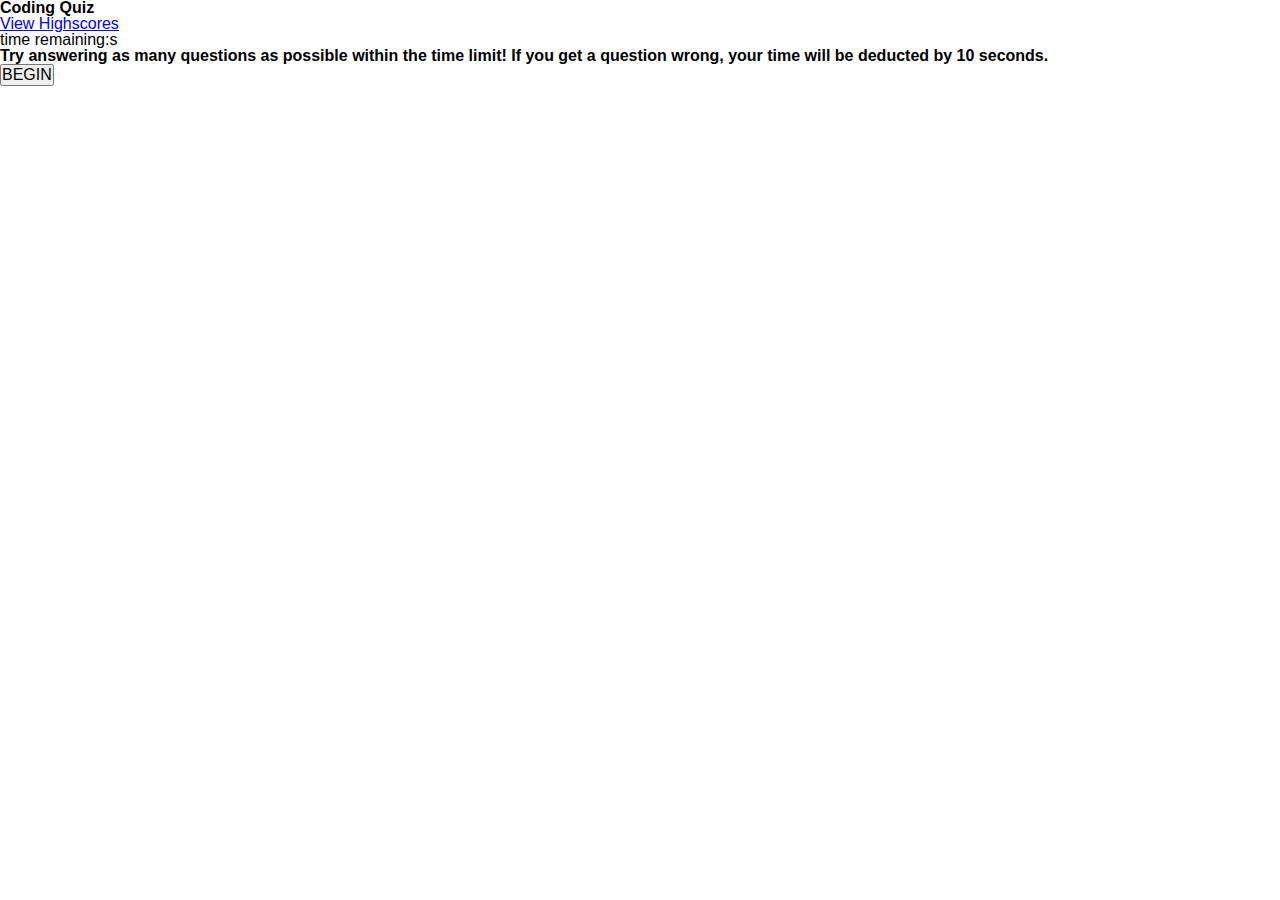
==== index.html @ ee114837 "Basic structure" ====
<!DOCTYPE html>

<html>
    <head>
        <meta charset="utf-8">
        <meta http-equiv="X-UA-Compatible" content="IE=edge">
        <title>JavaScript Quiz</title>
        <meta name="JavaScript Quiz" content="JavaScript Quiz for beginners mulltiple choice highscores timer">
        <meta name="viewport" content="width=device-width, initial-scale=1">
        <link rel="stylesheet" href="./assets/css/reset.css">
        <link rel="stylesheet" href="./assets/css/stylesheet.css">
    </head>
    <body>
        <header>
        <h1>Coding Quiz</h1>
        <div>
            <div id = "highscore"><a href=highscores.html>View Highscores</a></div>
            <div id = "timer">time remaining:<span id="seconds"></span>s</div>
        </div>
        </header>

        <section id = "rules">
            <h3>Try answering as many questions as possible within the time limit! 
                If you get a question wrong, your time will be deducted by 10 seconds.</h3>
            <button id="begin">BEGIN</button>
        </section>

        <section id = "quiz" class="hidden">
            <h3 id = "question"></h3>
            <button id ="answer0" class= "choice"></button>
            <button id ="answer1" class= "choice"></button>
            <button id ="answer2" class= "choice"></button>
            <button id ="answer3" class= "choice"></button>
        </section>
        
        <section id="allDone" class = "hidden">
            <h3>All done!</h3>
            <div id = "userInfo">
                <label id="initials"> Enter initials to view score!<input type = "text" placeholder="Inital here"></label>
                <p id="finalScore"></p>
                <input type="submit" value="Submit" id="submit"/>
            </div>
        </section>
        <script src="./assets/js/script.js" async defer></script>
    </body>
</html>
---- assets/css/stylesheet.css ----
:root {
    --background-colour: #EDF2F4;
    --text-colour: #2B2D42;
    --highlight-colour: #EF233C;
}



.hidden {
display:none;
};
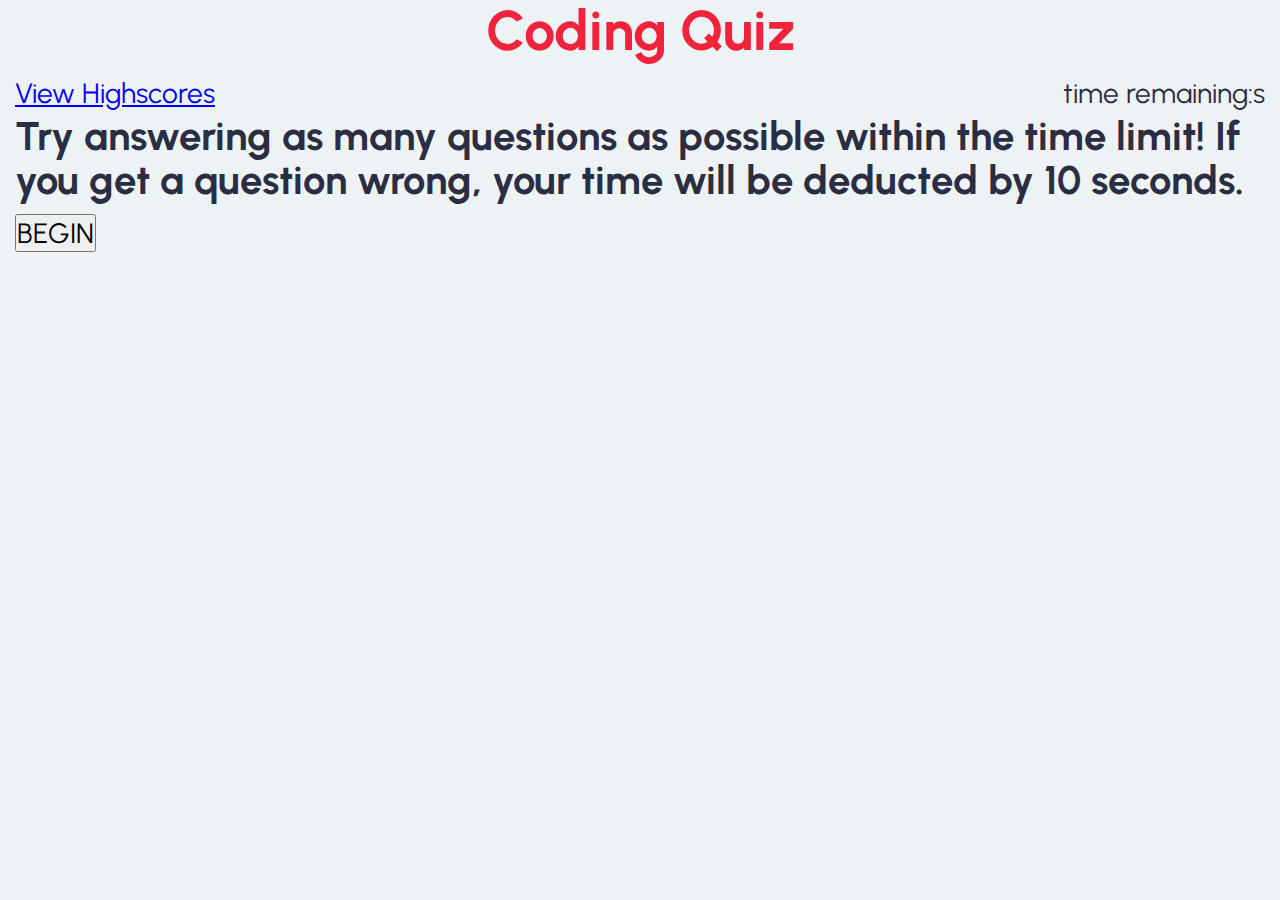
==== commit 17dd08b0: "Basic CSS" ====
--- a/index.html
+++ b/index.html
@@ -9,11 +9,14 @@
         <meta name="viewport" content="width=device-width, initial-scale=1">
         <link rel="stylesheet" href="./assets/css/reset.css">
         <link rel="stylesheet" href="./assets/css/stylesheet.css">
+        <link rel="preconnect" href="https://fonts.googleapis.com">
+        <link rel="preconnect" href="https://fonts.gstatic.com" crossorigin>
+        <link href="https://fonts.googleapis.com/css2?family=Urbanist:wght@100&display=swap" rel="stylesheet">
     </head>
     <body>
         <header>
         <h1>Coding Quiz</h1>
-        <div>
+        <div class= "nav">
             <div id = "highscore"><a href=highscores.html>View Highscores</a></div>
             <div id = "timer">time remaining:<span id="seconds"></span>s</div>
         </div>
@@ -27,10 +30,12 @@
 
         <section id = "quiz" class="hidden">
             <h3 id = "question"></h3>
-            <button id ="answer0" class= "choice"></button>
-            <button id ="answer1" class= "choice"></button>
-            <button id ="answer2" class= "choice"></button>
-            <button id ="answer3" class= "choice"></button>
+            <div class = "choices">
+                <button id ="answer0" class= "choice"></button>
+                <button id ="answer1" class= "choice"></button>
+                <button id ="answer2" class= "choice"></button>
+                <button id ="answer3" class= "choice"></button>
+            </div>
         </section>
         
         <section id="allDone" class = "hidden">
--- a/assets/css/stylesheet.css
+++ b/assets/css/stylesheet.css
@@ -2,11 +2,75 @@
     --background-colour: #EDF2F4;
     --text-colour: #2B2D42;
     --highlight-colour: #EF233C;
+};
+
+::selection {
+    background-color: #8D99AE;
+    color: #EDF2F4;
+};
+
+
+html {
+    font-size: 62.5%;
 }
 
+body {
+    font-family: 'Urbanist','SF Pro Text','SF Pro Icons','Helvetica Neue','Helvetica','Arial', sans-serif;
+    font-size: 1.75rem;
+    line-height: 1.5;
+    color: var(--text-colour);
+    background-color: var(--background-colour);
+    padding: 0 15px;
+}
 
+h1, h2, h3, h4, h5, h6 {
+    margin-bottom: 0.65rem;
+    font-weight: 700;
+    line-height: 1.1;
+}
+
+h1 {
+    font-size: 3.5rem;
+    color: var(--highlight-colour);
+    text-align: center;
+}
+
+h2 {
+    font-size: 3rem;
+}
+
+h3 {
+    font-size: 2.5rem;
+}
+
+h4 {
+    font-size: 2rem;
+}
+
+h5 {
+    font-size: 1.5rem;
+}
+
+h6 {
+    font-size: 1rem;
+}
+  
+p {
+    font-size: 1.5rem;
+    color: var(--text-colour);
+}
+
+.nav {
+    display: flex;
+    justify-content: space-between;
+}
 
 .hidden {
-display:none;
+    display:none;
 };
 
+.choices {
+    display: flex;
+    flex-direction: column;
+};
+
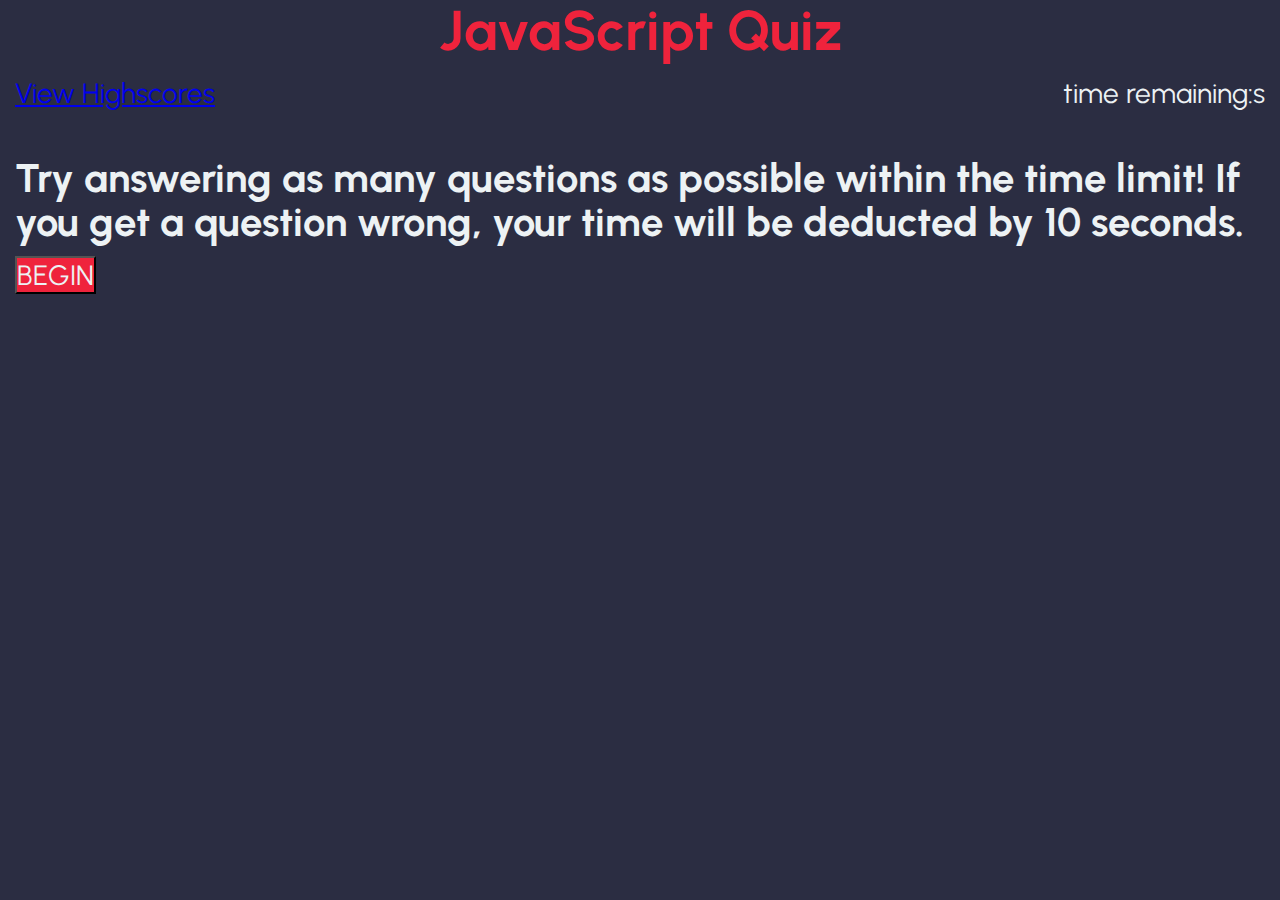
==== commit 6cef726d: "Answer check debugging and basic stylings" ====
--- a/index.html
+++ b/index.html
@@ -7,20 +7,22 @@
         <title>JavaScript Quiz</title>
         <meta name="JavaScript Quiz" content="JavaScript Quiz for beginners mulltiple choice highscores timer">
         <meta name="viewport" content="width=device-width, initial-scale=1">
-        <link rel="stylesheet" href="./assets/css/reset.css">
-        <link rel="stylesheet" href="./assets/css/stylesheet.css">
         <link rel="preconnect" href="https://fonts.googleapis.com">
         <link rel="preconnect" href="https://fonts.gstatic.com" crossorigin>
         <link href="https://fonts.googleapis.com/css2?family=Urbanist:wght@100&display=swap" rel="stylesheet">
+        <link rel="stylesheet" href="./assets/css/reset.css">
+        <link rel="stylesheet" href="./assets/css/stylesheet.css">
     </head>
     <body>
         <header>
-        <h1>Coding Quiz</h1>
+        <h1>JavaScript Quiz</h1>
         <div class= "nav">
             <div id = "highscore"><a href=highscores.html>View Highscores</a></div>
             <div id = "timer">time remaining:<span id="seconds"></span>s</div>
         </div>
         </header>
+
+        <br>
 
         <section id = "rules">
             <h3>Try answering as many questions as possible within the time limit! 
@@ -30,14 +32,19 @@
 
         <section id = "quiz" class="hidden">
             <h3 id = "question"></h3>
-            <div class = "choices">
-                <button id ="answer0" class= "choice"></button>
-                <button id ="answer1" class= "choice"></button>
-                <button id ="answer2" class= "choice"></button>
-                <button id ="answer3" class= "choice"></button>
+            <div class="choices">
+                <button id ="answer0" class="choice"></button>
+                <button id ="answer1" class="choice"></button>
+                <button id ="answer2" class="choice"></button>
+                <button id ="answer3" class="choice"></button>
             </div>
         </section>
         
+        <section>
+            <div id="right"></div>
+            <div id="wrong"></div>
+        </section>
+
         <section id="allDone" class = "hidden">
             <h3>All done!</h3>
             <div id = "userInfo">
--- a/assets/css/stylesheet.css
+++ b/assets/css/stylesheet.css
@@ -1,6 +1,7 @@
+/* ----- Theme ----- */
 :root {
-    --background-colour: #EDF2F4;
-    --text-colour: #2B2D42;
+    --background-colour:#2B2D42;
+    --text-colour: #EDF2F4;
     --highlight-colour: #EF233C;
 };
 
@@ -9,7 +10,7 @@
     color: #EDF2F4;
 };
 
-
+/* ----- Element Selectors, adjusting page stylings after reset.css is applied ----- */
 html {
     font-size: 62.5%;
 }
@@ -54,23 +55,43 @@
 h6 {
     font-size: 1rem;
 }
-  
+
 p {
     font-size: 1.5rem;
     color: var(--text-colour);
 }
 
+/* Display classes */
+.hidden {
+    display:none;
+};
+
+a {
+    text-decoration: none;
+    color: var(--text-colour);
+    padding: 5px;
+    border-radius: 5px;
+}
+
+a:hover{ 
+    background-color: var(--highlight-colour);
+}
+
+/* ----- Class Selectors ----- */
 .nav {
     display: flex;
     justify-content: space-between;
 }
 
-.hidden {
-    display:none;
-};
+button {
+    background-color: var(--highlight-colour);
+    color: var(--text-colour)
+}
 
 .choices {
     display: flex;
     flex-direction: column;
+    color: var(--text-colour);
+    padding: 5px;
+    border-radius: 5px;
 };
-
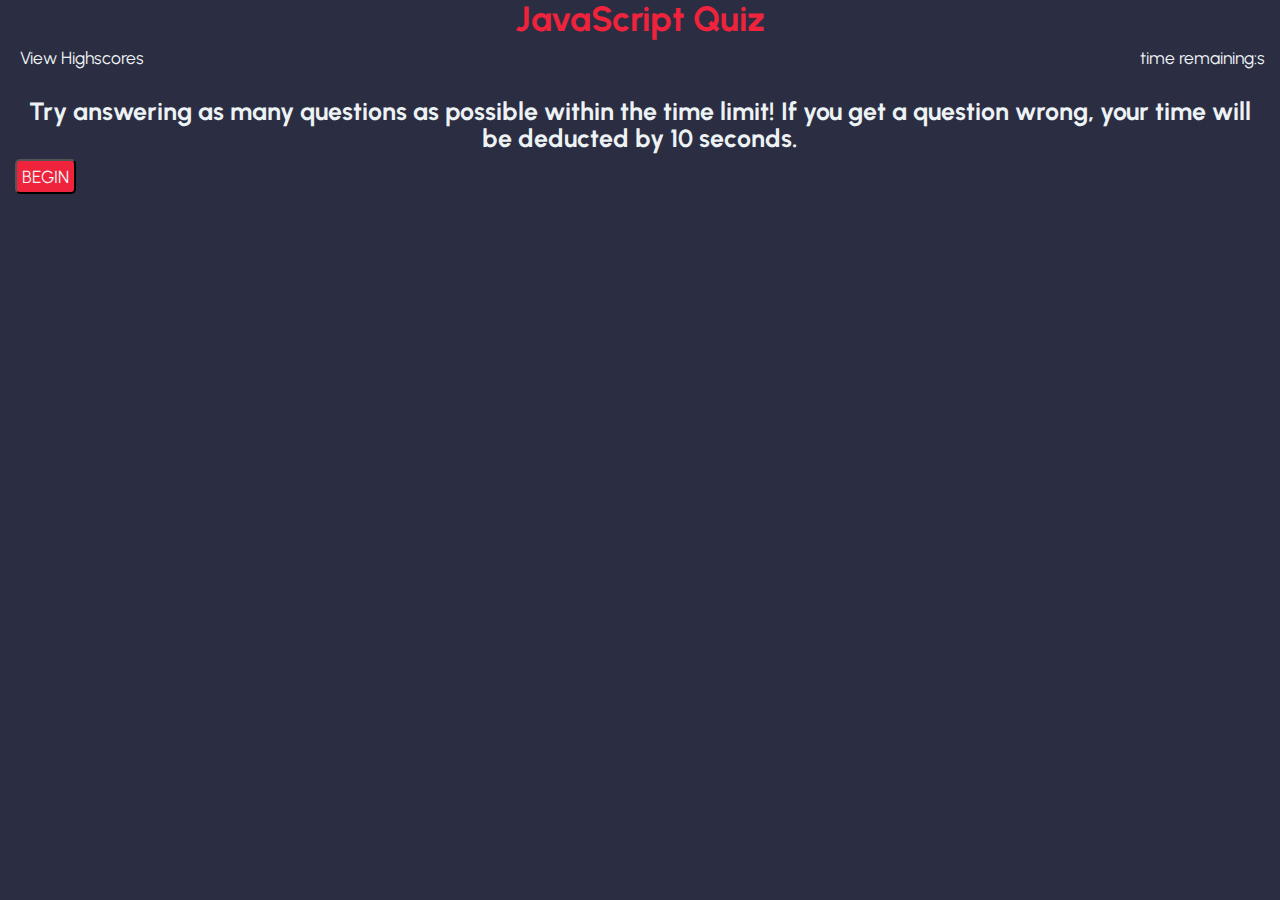
==== commit d99f4f9d: "debug timer, save score" ====
--- a/index.html
+++ b/index.html
@@ -38,19 +38,19 @@
                 <button id ="answer2" class="choice"></button>
                 <button id ="answer3" class="choice"></button>
             </div>
+            <div id="right" class="hidden">Correct!</div>
+            <div id="wrong" class="hidden">Wrong!</div>
         </section>
         
-        <section>
-            <div id="right"></div>
-            <div id="wrong"></div>
-        </section>
-
         <section id="allDone" class = "hidden">
+            <br>
             <h3>All done!</h3>
             <div id = "userInfo">
-                <label id="initials"> Enter initials to view score!<input type = "text" placeholder="Inital here"></label>
-                <p id="finalScore"></p>
-                <input type="submit" value="Submit" id="submit"/>
+                <p>You got <span id = "finalScore"></span> /10 correct 🏆</p>
+                <p>
+                    Enter initials to submit your scores: <input type="text" id="initials" placeholder="initials here"/>
+                    <button id="submit">Submit</button>
+                </p>
             </div>
         </section>
         <script src="./assets/js/script.js" async defer></script>
--- a/assets/css/stylesheet.css
+++ b/assets/css/stylesheet.css
@@ -3,12 +3,12 @@
     --background-colour:#2B2D42;
     --text-colour: #EDF2F4;
     --highlight-colour: #EF233C;
-};
+}
 
 ::selection {
     background-color: #8D99AE;
     color: #EDF2F4;
-};
+}
 
 /* ----- Element Selectors, adjusting page stylings after reset.css is applied ----- */
 html {
@@ -42,6 +42,7 @@
 
 h3 {
     font-size: 2.5rem;
+    text-align: center;
 }
 
 h4 {
@@ -61,10 +62,6 @@
     color: var(--text-colour);
 }
 
-/* Display classes */
-.hidden {
-    display:none;
-};
 
 a {
     text-decoration: none;
@@ -85,7 +82,9 @@
 
 button {
     background-color: var(--highlight-colour);
-    color: var(--text-colour)
+    color: var(--text-colour);
+    padding: 5px;
+    border-radius: 5px;
 }
 
 .choices {
@@ -94,4 +93,20 @@
     color: var(--text-colour);
     padding: 5px;
     border-radius: 5px;
-};
+}
+
+.hidden {
+    display:none;
+}
+
+/* ----- ID Selectors ----- */
+#begin {
+    
+}
+
+/* TARGETING ONLY highscores.html */
+
+.buttons {
+    display: flex;
+    justify-content: center;
+}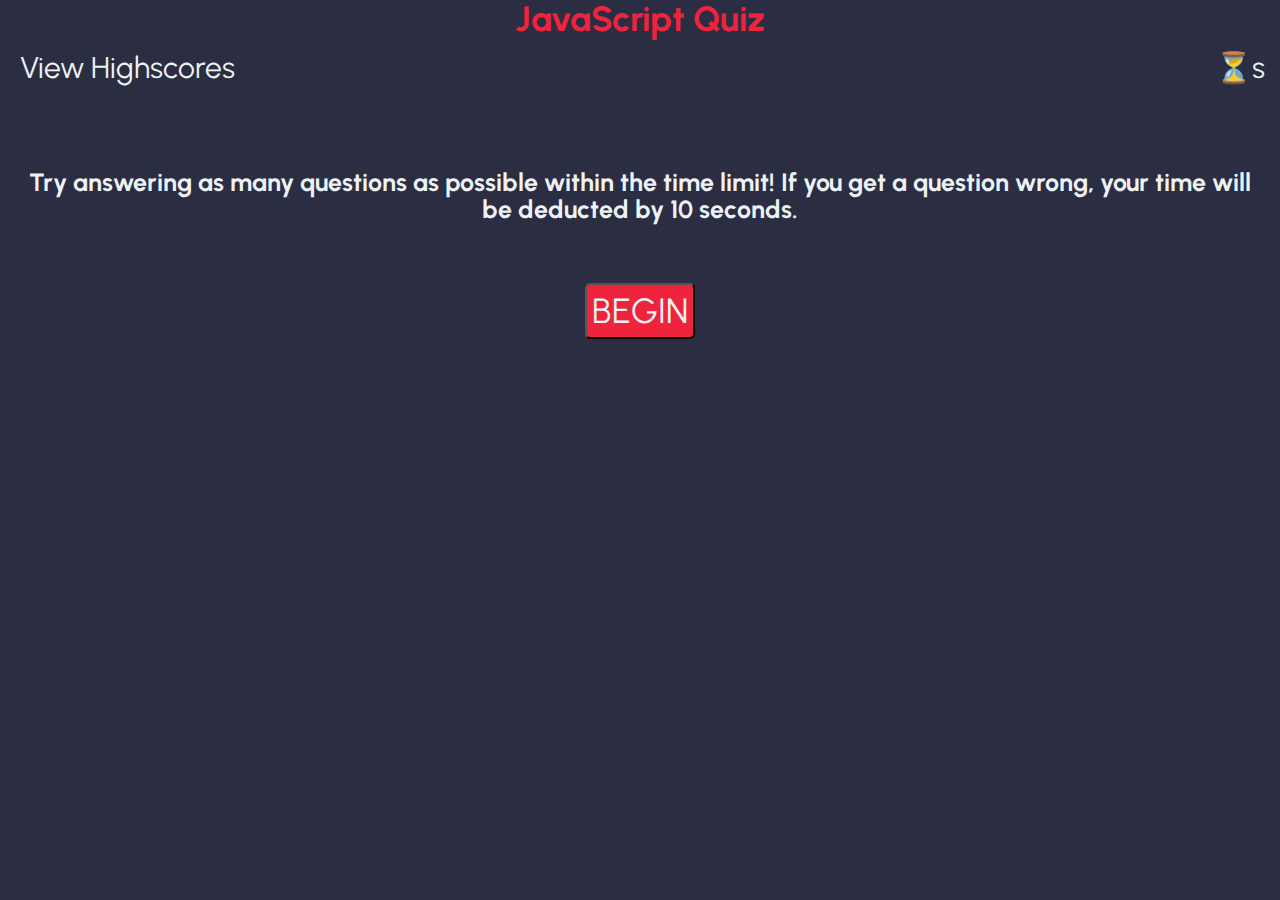
==== commit 219c570e: "adjust stylings, debug localStorage" ====
--- a/index.html
+++ b/index.html
@@ -18,15 +18,16 @@
         <h1>JavaScript Quiz</h1>
         <div class= "nav">
             <div id = "highscore"><a href=highscores.html>View Highscores</a></div>
-            <div id = "timer">time remaining:<span id="seconds"></span>s</div>
+            <div id = "timer">⏳<span id="seconds"></span>s</div>
         </div>
         </header>
 
-        <br>
+        <br><br><br>
 
         <section id = "rules">
             <h3>Try answering as many questions as possible within the time limit! 
                 If you get a question wrong, your time will be deducted by 10 seconds.</h3>
+                <br><br>
             <button id="begin">BEGIN</button>
         </section>
 
@@ -38,19 +39,22 @@
                 <button id ="answer2" class="choice"></button>
                 <button id ="answer3" class="choice"></button>
             </div>
-            <div id="right" class="hidden">Correct!</div>
-            <div id="wrong" class="hidden">Wrong!</div>
+            <br> <br>
+            <div id="right" class="hidden">Correct!🤓</div>
+            <div id="wrong" class="hidden">Wrong!😵</div>
         </section>
-        
+    
         <section id="allDone" class = "hidden">
             <br>
             <h3>All done!</h3>
             <div id = "userInfo">
-                <p>You got <span id = "finalScore"></span> /10 correct 🏆</p>
-                <p>
-                    Enter initials to submit your scores: <input type="text" id="initials" placeholder="initials here"/>
-                    <button id="submit">Submit</button>
-                </p>
+                <div class="results">
+                    <p id="passFail">You got <span id = "finalScore"></span> /10 correct</p>
+                    <p class="form">
+                        Enter initials to submit your scores: <input type="text" id="initials" placeholder="initials here"/>
+                        <button id="submit">Submit</button>
+                    </p>
+                </div>
             </div>
         </section>
         <script src="./assets/js/script.js" async defer></script>
--- a/assets/css/stylesheet.css
+++ b/assets/css/stylesheet.css
@@ -37,7 +37,7 @@
 }
 
 h2 {
-    font-size: 3rem;
+    font-size: 2rem;
 }
 
 h3 {
@@ -99,9 +99,42 @@
     display:none;
 }
 
+.results {
+    display: flex;
+    flex-direction: column;
+    align-items: center;
+}
+
+.form {
+    display: flex;
+    flex-direction: column;
+}
+
 /* ----- ID Selectors ----- */
+#highscore, 
+#timer {
+    font-size: 3rem;
+}
+
 #begin {
-    
+    margin-left: 50%;
+    transform: translateX(-50%);
+    font-size: 35px;
+}
+
+/* TODO: fix focus */
+#initials {
+    margin-bottom: 20px;
+    outline: var(--highlight-colour);
+}
+/* #initials:focus {
+    outline: var(--highlight-colour);
+} */
+
+#right,
+#wrong {
+    text-align: center;
+    font-size: 4rem;
 }
 
 /* TARGETING ONLY highscores.html */
@@ -109,4 +142,4 @@
 .buttons {
     display: flex;
     justify-content: center;
-}+}
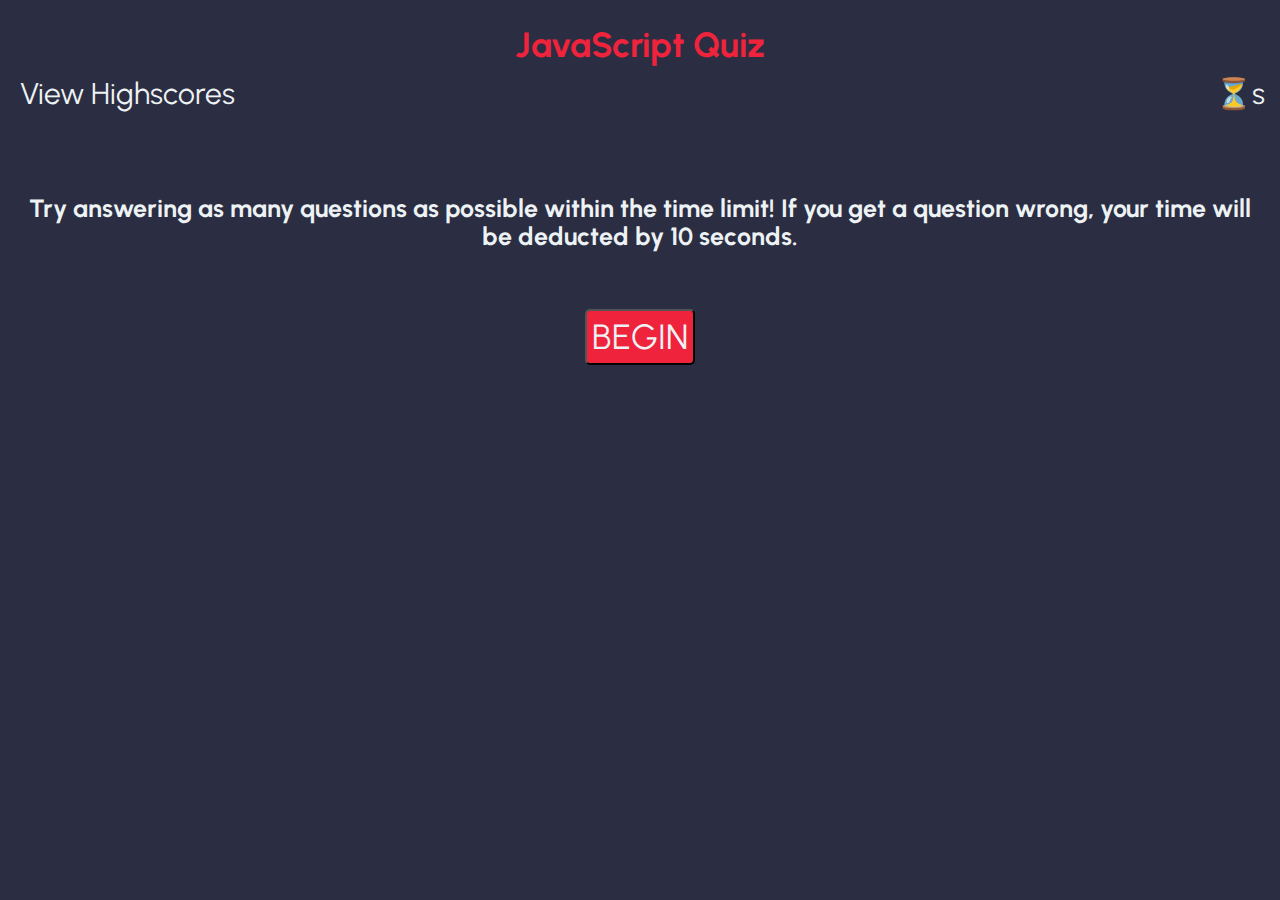
==== commit a9541763: "fix clear&sort highScore" ====
--- a/index.html
+++ b/index.html
@@ -15,6 +15,7 @@
     </head>
     <body>
         <header>
+            <br>
         <h1>JavaScript Quiz</h1>
         <div class= "nav">
             <div id = "highscore"><a href=highscores.html>View Highscores</a></div>
--- a/assets/css/stylesheet.css
+++ b/assets/css/stylesheet.css
@@ -137,9 +137,34 @@
     font-size: 4rem;
 }
 
-/* TARGETING ONLY highscores.html */
+/* Targeting only highscores.html */
 
 .buttons {
+    margin-top: 20px;
     display: flex;
     justify-content: center;
 }
+
+.cstm-tbl{
+    margin-top: 20px;
+    border: 2px solid var(--highlight-colour);
+    margin-left: auto;
+    margin-right: auto;
+    width: 50%;
+    border-collapse:collapse;
+}
+
+td, th {
+    border: 2px solid var(--highlight-colour);
+    padding: 0.5rem;
+}
+
+thead tr td {
+    color: var(--highlight-colour);
+    font-weight: 900;
+}
+
+td {
+    text-align: center;
+    border-radius: 50px;
+}